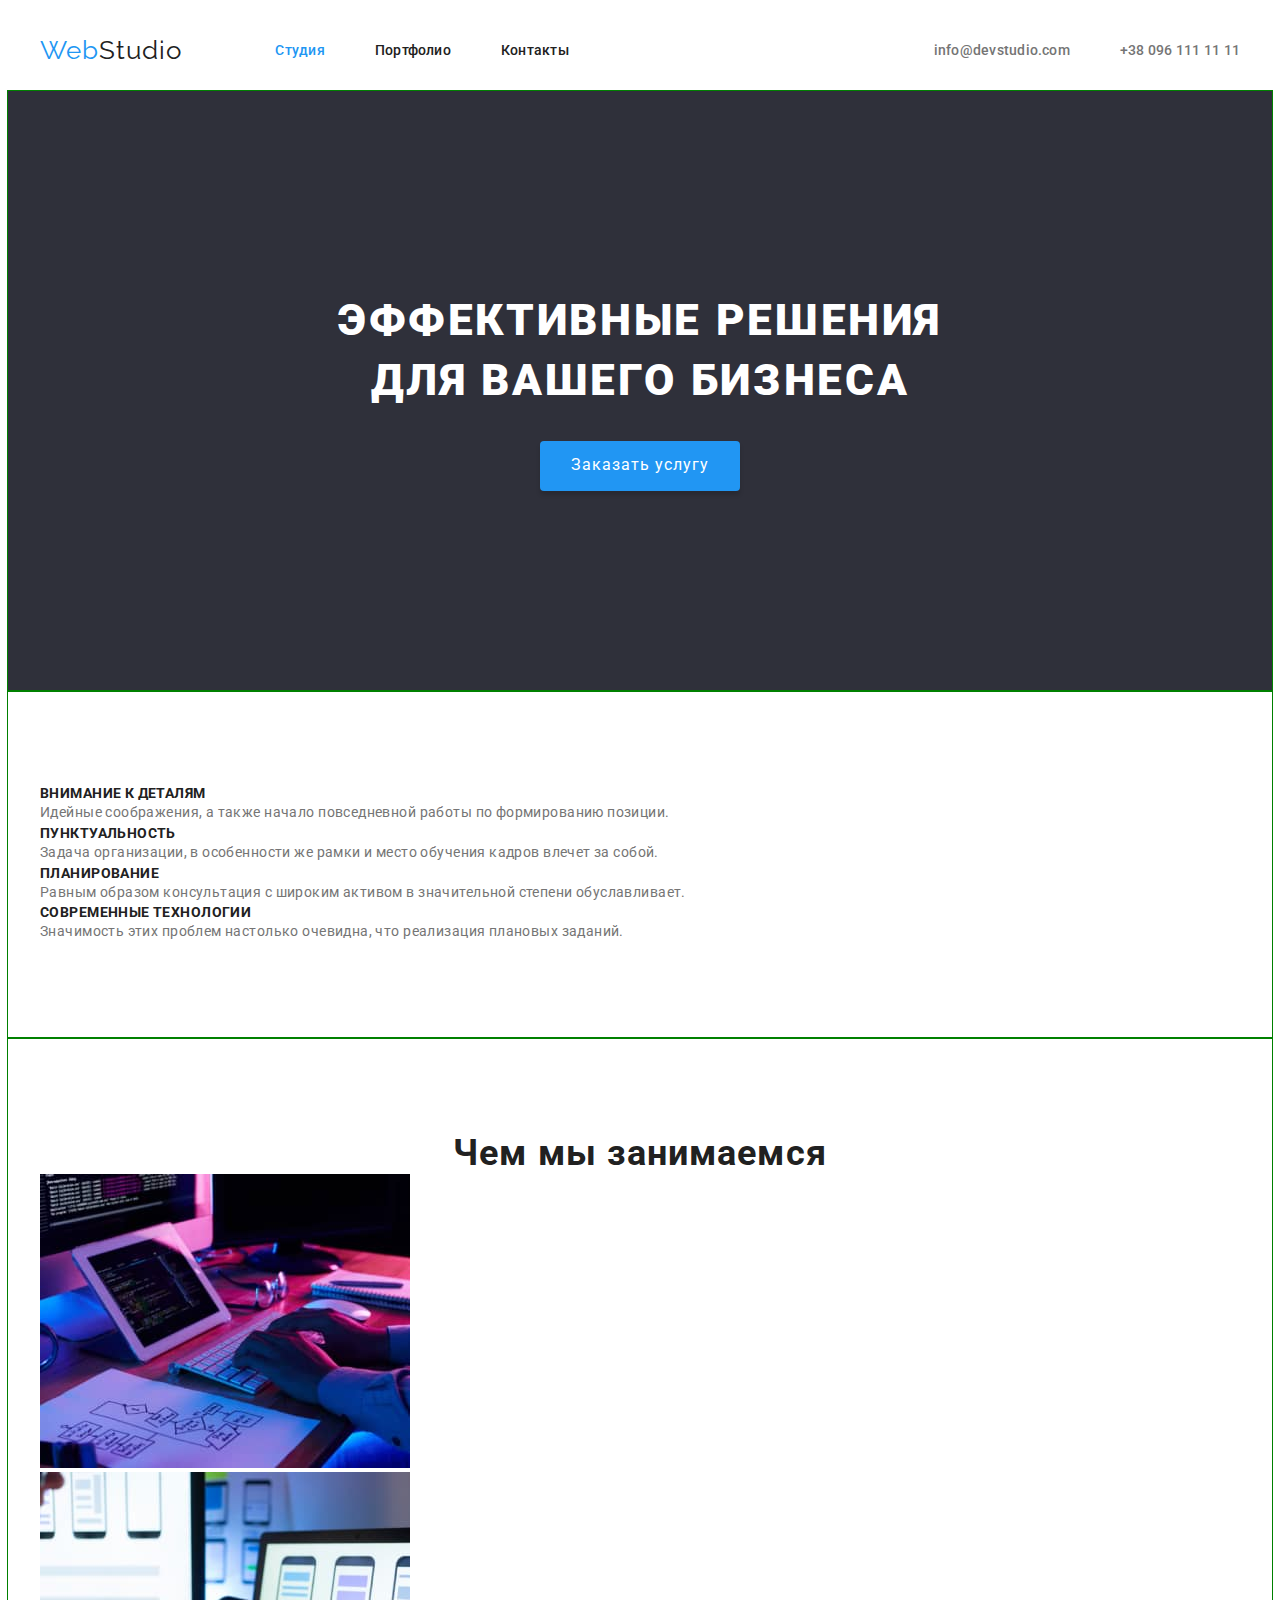
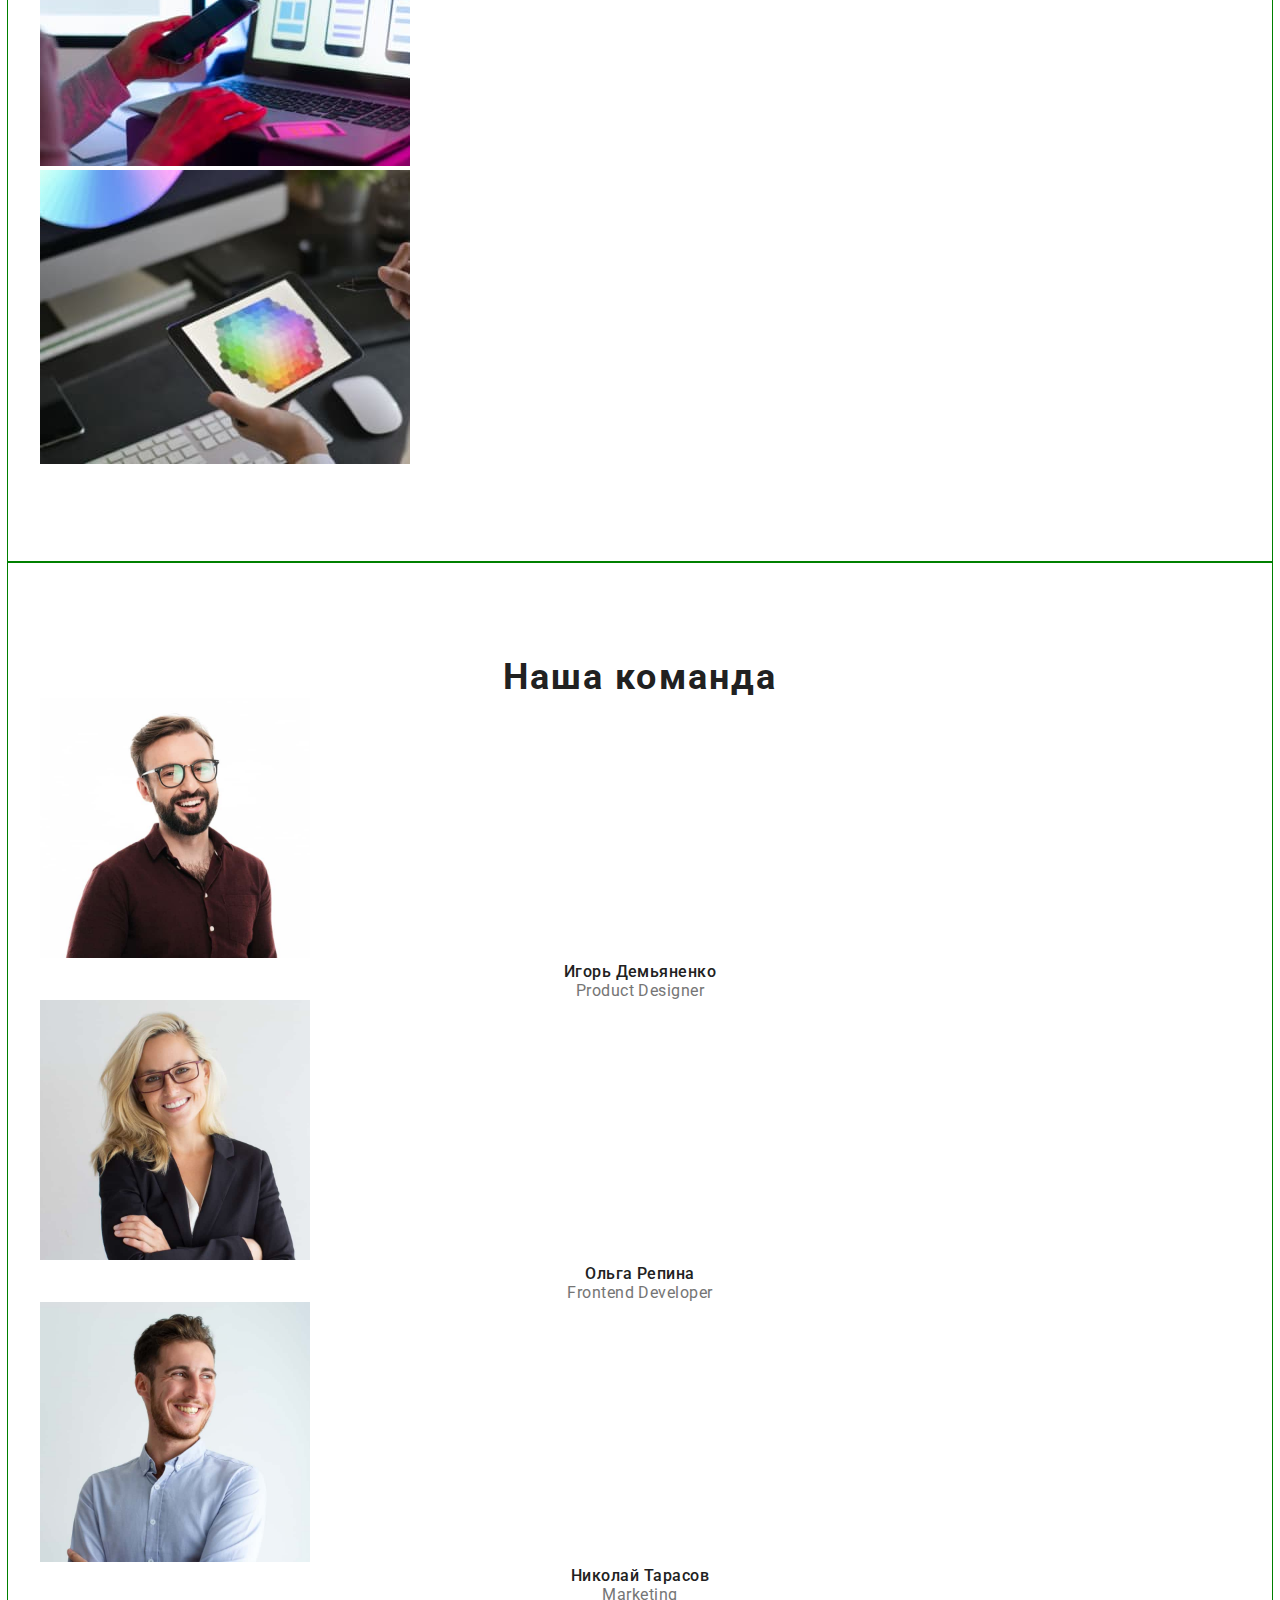
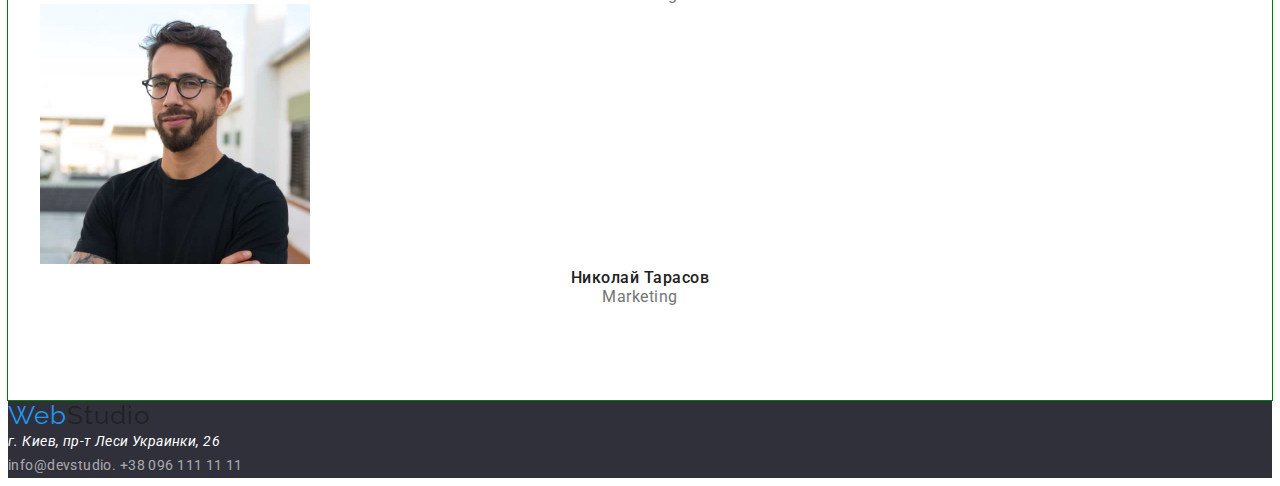
==== index.html @ 4e81f235 "позиционирует первые 2 секции" ====
<!DOCTYPE html>
<html lang="ru">
  <head>
    <meta charset="UTF-8" />
    <meta name="viewport" content="width=device-width, initial-scale=1.0" />
    <title>Document</title>
    <link rel="preconnect" href="https://fonts.googleapis.com" />
    <link rel="preconnect" href="https://fonts.gstatic.com" crossorigin />
    <link
      href="https://fonts.googleapis.com/css2?family=Montserrat:wght@400;700&family=Raleway:wght@700&family=Roboto:wght@700&display=swap"
      rel="stylesheet"
    />
     <link
      rel="stylesheet"
      href="https://cdnjs.cloudflare.com/ajax/libs/modern-normalize/1.1.0/modern-normalize.min.css"
      integrity="sha512-wpPYUAdjBVSE4KJnH1VR1HeZfpl1ub8YT/NKx4PuQ5NmX2tKuGu6U/JRp5y+Y8XG2tV+wKQpNHVUX03MfMFn9Q=="
      crossorigin="anonymous"
      referrerpolicy="no-referrer"
    />
    <link rel="stylesheet" href="./css/styles.css" />
  </head>
  <body>
    <!-- header -->
    <header>
      <div class="container header" >
        <a href="" class="logo"><span class="logo-accent">Web</span>Studio</a>
        <ul class="nav-list">
          <li class="nav-item">
            <a href="./index.html" class="nav-link current">Студия</a>
          </li>
          <li class="nav-item">
            <a href="./portfolio.html" class="nav-link">Портфолио</a>
          </li>
          <li class="nav-item"><a href="" class="nav-link">Контакты</a></li>
        </ul>
        <ul class="contacts-list">
          <li class="contacts-item">
            <a href="mailto:info@devstudio.com" class="header-link"
              >info@devstudio.com</a
            >
          </li>
          <li class="contacts-item">
            <a href="tel:+380961111111" class="header-link"
              >+38 096 111 11 11</a
            >
          </li>
        </ul>
      </div>
    </header>
    <!-- hero -->
    <main>
      <section class="section hero-section">
        <div class="container">
          <h1 class="hero-title">Эффективные решения <br> для вашего бизнеса</h1>
          <button type="button" class="hero-btn">Заказать услугу</button>
        </div>
      </section>
      <!-- advantages -->
      <section class="section advantages">
        <div class="container">
          <h2 hidden>Our advantages</h2>
          <ul class="advantages-list">
            <li class="advantages-item">
              <h3 class="advantages-title">Внимание к деталям</h3>
              <p class="advantages-text">
                Идейные соображения, а также начало повседневной работы по
                формированию позиции.
              </p>
            </li>
            <li class="advantages-item">
              <h3 class="advantages-title">Пунктуальность</h3>
              <p class="advantages-text">
                Задача организации, в особенности же рамки и место обучения
                кадров влечет за собой.
              </p>
            </li>
            <li class="advantages-item">
              <h3 class="advantages-title">Планирование</h3>
              <p class="advantages-text">
                Равным образом консультация с широким активом в значительной
                степени обуславливает.
              </p>
            </li>
            <li class="advantages-item">
              <h3 class="advantages-title">Современные технологии</h3>
              <p class="advantages-text">
                Значимость этих проблем настолько очевидна, что реализация
                плановых заданий.
              </p>
            </li>
          </ul>
        </div>
      </section>
      <!-- examples of work -->
      <section class="section work-work-examples">
        <div class="container">
          <h2 class="examples-title">Чем мы занимаемся</h2>
          <ul class="work-examples-list">
            <li class="work-examples-item">
              <img
                src="./images/box1.jpg"
                alt="рабочий стол с компъютером"
                class="examples-image"
                width="370"
              />
            </li>
            <li class="work-examples-item">
              <img
                src="./images/box2.jpg"
                alt="рабочий стол с ноутбуком"
                class="examples-image"
                width="370"
              />
            </li>
            <li class="work-examples-item">
              <img
                src="./images/box3.jpg"
                alt="рабочий стол с планшетом"
                class="examples-image"
                width="370"
              />
            </li>
          </ul>
        </div>
      </section>
      <!-- our team -->
      <section class="section team">
        <div class="container">
          <h2 class="team-title">Наша команда</h2>
          <ul class="team-list">
            <li class="team-member">
              <img src="./images/igor.jpg" alt="член команды" width="270" />
              <h3 class="member-name">Игорь Демьяненко</h3>
              <p class="member-position">Product Designer</p>
            </li>
            <li class="team-member">
              <img src="./images/olga.jpg" alt="член команды" width="270" />
              <h3 class="member-name">Ольга Репина</h3>
              <p class="member-position">Frontend Developer</p>
            </li>
            <li class="team-member">
              <img src="./images/nikolay.jpg" alt="член команды" width="270" />
              <h3 class="member-name">Николай Тарасов</h3>
              <p class="member-position">Marketing</p>
            </li>
            <li class="team-member">
              <img src="./images/mikhail.jpg" alt="член команды" width="270" />
              <h3 class="member-name">Николай Тарасов</h3>
              <p class="member-position">Marketing</p>
            </li>
          </ul>
        </div>
      </section>
    </main>
    <!-- footer -->
    <footer class="footer">
      <a href="" class="logo"><span class="logo-accent">Web</span>Studio </a>
      <address class="footer-address">
        г. Киев, пр-т Леси Украинки, 26 <br />
        <a href="mailto:info@devstudio.com" class="footer-mail"
          >info@devstudio.</a
        >
        <a href="tel:+380961111111" class="footer-tel">+38 096 111 11 11</a>
      </address>
    </footer>
  </body>
</html>
---- css/styles.css ----
:root {
  --text-primary: #757575;
  --text-title-color: #212121;
  --accent-color: #2196f3;
  --primary-white-color: #ffffff;

  --primary-font: "Roboto";
  --secondary-font: "Raleway";
}

body {
  font-family: "Roboto", sans-serif;
  background-color: #ffffff;
  color: var(--text-title-color);
}

h1,
h2,
h3,
h4,
h5,
h6,
p,
ul {
  margin: 0;
  padding: 0;
}

ul,
ol {
  list-style: none;
}

a {
  text-decoration: none;
}

.container {
  width: 1200px;
  margin-left: auto;
  margin-right: auto;
  padding-left: 15px;
  padding-right: 15px;
  /* outline: 1px solid tomato; */
}

.section {
  padding-top: 94px;
  padding-bottom: 94px;

  margin-left: auto;
  margin-right: auto;
  outline: 1px solid green;
}

button {
  cursor: pointer;
  border: none;
}

/* header */
.header {
  display: flex;
  align-items: center;
}

.logo {
  color: var(--text-title-color);
  font-family: var(--secondary-font);
  font-size: 26px;
  letter-spacing: 0.04em;
  margin-right: 93px;
}

.logo-accent {
  color: var(--accent-color);
}

.nav-list {
  display: flex;
}

.nav-item:not(:last-child) {
  margin-right: 50px;
}

.nav-item {
  padding-top: 32px;
  padding-bottom: 32px;
}

.nav-link,
.header-link {
  color: var(--text-title-color);
  font-size: 14px;
  font-weight: 500;
  line-height: normal;
  letter-spacing: 0.017em;
  padding-top: 32px;
  padding-bottom: 32px;
}

.nav-link:hover,
.nav-link:focus {
  color: var(--accent-color);
}

.nav-link.current {
  color: var(--accent-color);
}

.header-link:hover,
.header-link:focus {
  color: var(--accent-color);
}

.header-link {
  color: var(--text-primary);
}

.contacts-list {
  display: flex;
  margin-left: auto;
}

.contacts-item:not(:last-child) {
  margin-right: 50px;
}

.contacts-item {
  padding-top: 32px;
  padding-bottom: 32px;
}

/* HERO */
.hero-section {
  background-color: #2f303a;
  text-align: center;
  padding: 200px 0;
}

.hero-btn {
  color: var(--primary-white-color);
  border-radius: 4px;
  background-color: var(--accent-color);
  box-shadow: 0px 4px 4px 0px rgba(0, 0, 0, 0.15);


  text-align: center;
  font-family: Roboto;
  font-size: 16px;
  line-height: 1.8;
  letter-spacing: 0.06em;
  min-width: 200px;
  min-height: 50px;
}

.hero-title {
  color: var(--primary-white-color);
  text-align: center;
  font-size: 44px;
  font-weight: 900;
  line-height: 1.36;
  letter-spacing: 0.06em;
  text-transform: uppercase;
  margin-bottom: 30px;
}
/* advantages */

.advantages-title {
  color: var(--text-title-color);
  font-size: 14px;
  line-height: normal;
  letter-spacing: 0.03em;
  text-transform: uppercase;
}

.advantages-text {
  color: var(--text-primary);
  font-size: 14px;
  line-height: 1.71; /* 171.429% */
  letter-spacing: 0.03em;
}

/* examples of work */

.examples-title {
  color: var(--text-title-color);
  text-align: center;
  font-size: 36px;
  font-weight: 700;
  line-height: normal;
  letter-spacing: 1.08px;
}
/* our team */

.team-title {
  color: var(--text-title-color);
  text-align: center;
  font-size: 36px;
  line-height: normal;
  letter-spacing: 0.06em;
}

.member-name {
  color: var(--text-title-color);
  text-align: center;
  font-size: 16px;
  font-weight: 500;
  line-height: normal;
  letter-spacing: 0.03em;
}

.member-position {
  color: var(--text-primary);
  text-align: center;
  font-size: 16px;
  font-weight: 400;
  line-height: normal;
  letter-spacing: 0.03em;
}

/* footer */
.footer {
  background-color: #2f303a;
}

.footer-address {
  color: var(--primary-white-color);
  font-size: 14px;
  line-height: 1.71; /* 171.429% */
  letter-spacing: 0.03em;
}

.footer-mail,
.footer-tel {
  color: rgba(255, 255, 255, 0.6);
  font-size: 14px;
  font-style: normal;
  font-weight: 400;
  line-height: 1.71; /* 171.429% */
  letter-spacing: 0.03em;
}

/* !!!!!!!!!PORTFOLIO!!!!!!!!! */

.filter-btn {
  color: var(--text-title-color);
  border-radius: 4px;
  text-align: center;
  font-family: Roboto;
  font-size: 16px;
  font-style: normal;
  font-weight: 500;
  line-height: 1.62; /* 162.5% */
  letter-spacing: 0.03em;
}

.filter-btn:hover,
.filter-btn:focus {
  color: var(--primary-white-color);
  background-color: var(--accent-color);
}

.product-title {
  color: var(--text-title-color);
  font-size: 18px;
  line-height: 2; /* 200% */
  letter-spacing: 0.06em;
}

.product-text {
  color: var(--text-primary);
  font-size: 16px;
  line-height: 1.87; /* 187.5% */
  letter-spacing: 0.03em;
}
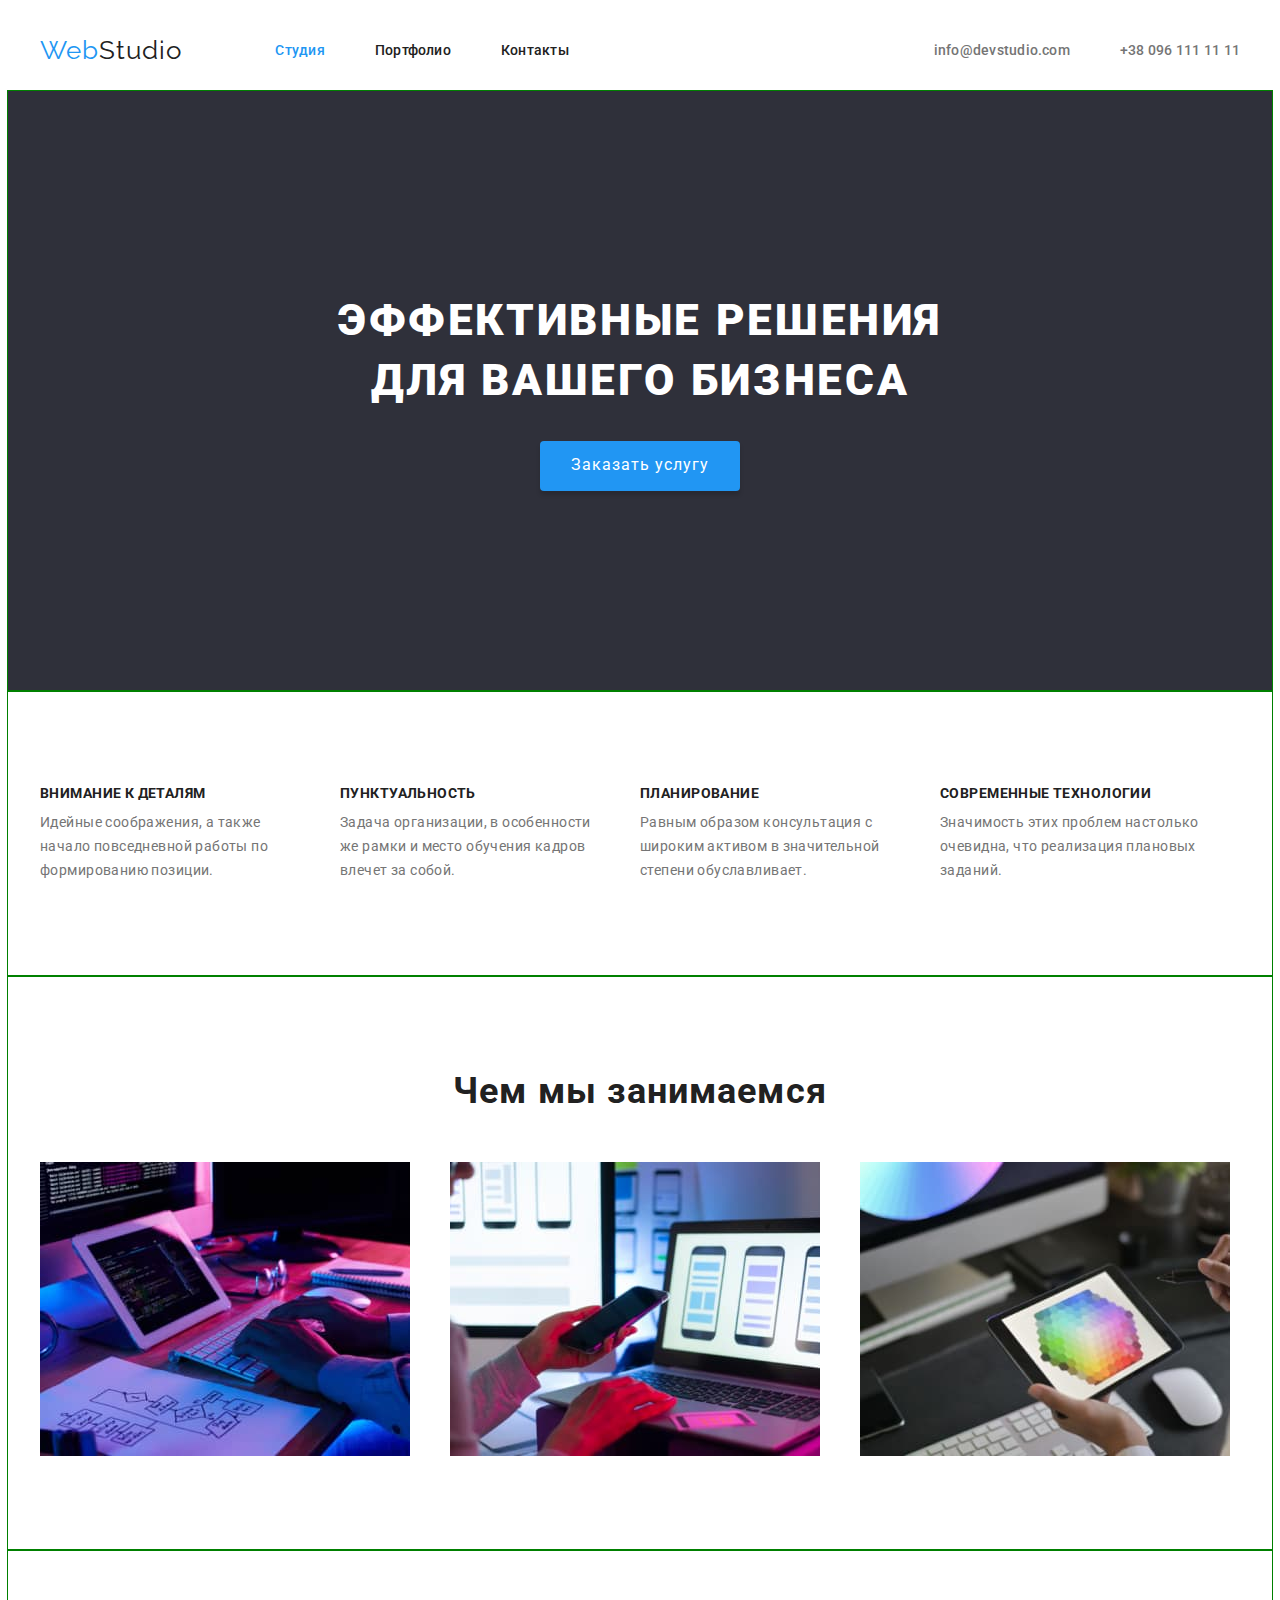
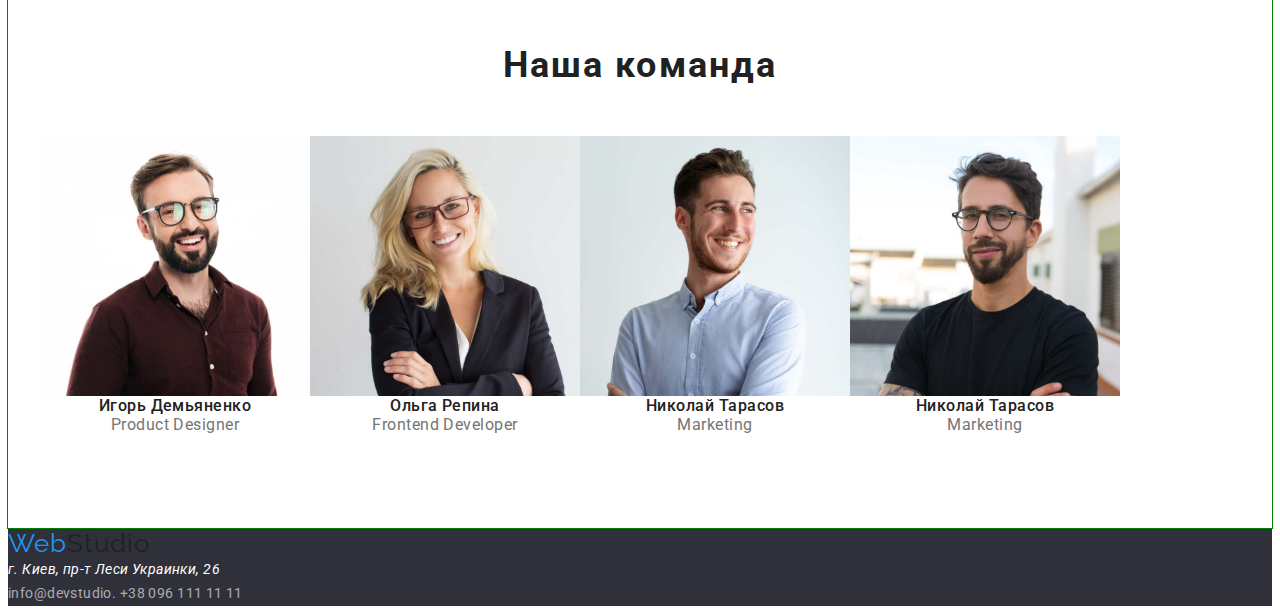
==== commit fdd258f3: "стилизирует секцию преимуществ и чем мі занимаемся" ====
--- a/index.html
+++ b/index.html
@@ -7,10 +7,10 @@
     <link rel="preconnect" href="https://fonts.googleapis.com" />
     <link rel="preconnect" href="https://fonts.gstatic.com" crossorigin />
     <link
-      href="https://fonts.googleapis.com/css2?family=Montserrat:wght@400;700&family=Raleway:wght@700&family=Roboto:wght@700&display=swap"
+      href="https://fonts.googleapis.com/css2?family=Raleway:wght@700&family=Roboto:wght@400;500;700;900&display=swap"
       rel="stylesheet"
     />
-     <link
+    <link
       rel="stylesheet"
       href="https://cdnjs.cloudflare.com/ajax/libs/modern-normalize/1.1.0/modern-normalize.min.css"
       integrity="sha512-wpPYUAdjBVSE4KJnH1VR1HeZfpl1ub8YT/NKx4PuQ5NmX2tKuGu6U/JRp5y+Y8XG2tV+wKQpNHVUX03MfMFn9Q=="
@@ -22,7 +22,7 @@
   <body>
     <!-- header -->
     <header>
-      <div class="container header" >
+      <div class="container header">
         <a href="" class="logo"><span class="logo-accent">Web</span>Studio</a>
         <ul class="nav-list">
           <li class="nav-item">
@@ -51,7 +51,10 @@
     <main>
       <section class="section hero-section">
         <div class="container">
-          <h1 class="hero-title">Эффективные решения <br> для вашего бизнеса</h1>
+          <h1 class="hero-title">
+            Эффективные решения <br />
+            для вашего бизнеса
+          </h1>
           <button type="button" class="hero-btn">Заказать услугу</button>
         </div>
       </section>
--- a/css/styles.css
+++ b/css/styles.css
@@ -6,6 +6,8 @@
 
   --primary-font: "Roboto";
   --secondary-font: "Raleway";
+
+  --sat-gap: 30px;
 }
 
 body {
@@ -58,6 +60,11 @@
   border: none;
 }
 
+img {
+  display: block;
+  max-width: 100%;
+}
+
 /* header */
 .header {
   display: flex;
@@ -167,12 +174,27 @@
 }
 /* advantages */
 
+.advantages-list{
+  display: flex;
+}
+
+.advantages-item {
+  max-width: 270px;
+}
+
+.advantages-item:not(:last-child) {
+  margin-right: 30px;
+}
+
+
+
 .advantages-title {
   color: var(--text-title-color);
   font-size: 14px;
   line-height: normal;
   letter-spacing: 0.03em;
   text-transform: uppercase;
+  margin-bottom: 10px;
 }
 
 .advantages-text {
@@ -184,22 +206,41 @@
 
 /* examples of work */
 
+.work-examples-list {
+  display: flex;
+  margin-right:calc(-1* var(--sat-gap));
+  margin-top:calc(-1* var(--sat-gap));
+}
+
 .examples-title {
   color: var(--text-title-color);
   text-align: center;
   font-size: 36px;
   font-weight: 700;
   line-height: normal;
-  letter-spacing: 1.08px;
+  letter-spacing: 0.03em;
+  margin-bottom: 50px;
+}
+
+.work-examples-item {
+  flex-basis: calc(100% / 3 - var(--sat-gap));
+  margin-right: var(--sat-gap);
+  margin-top: var(--sat-gap);
 }
 /* our team */
 
+.team-list {
+  display: flex;
+}
+
 .team-title {
   color: var(--text-title-color);
   text-align: center;
   font-size: 36px;
   line-height: normal;
   letter-spacing: 0.06em;
+
+  margin-bottom: 50px;
 }
 
 .member-name {
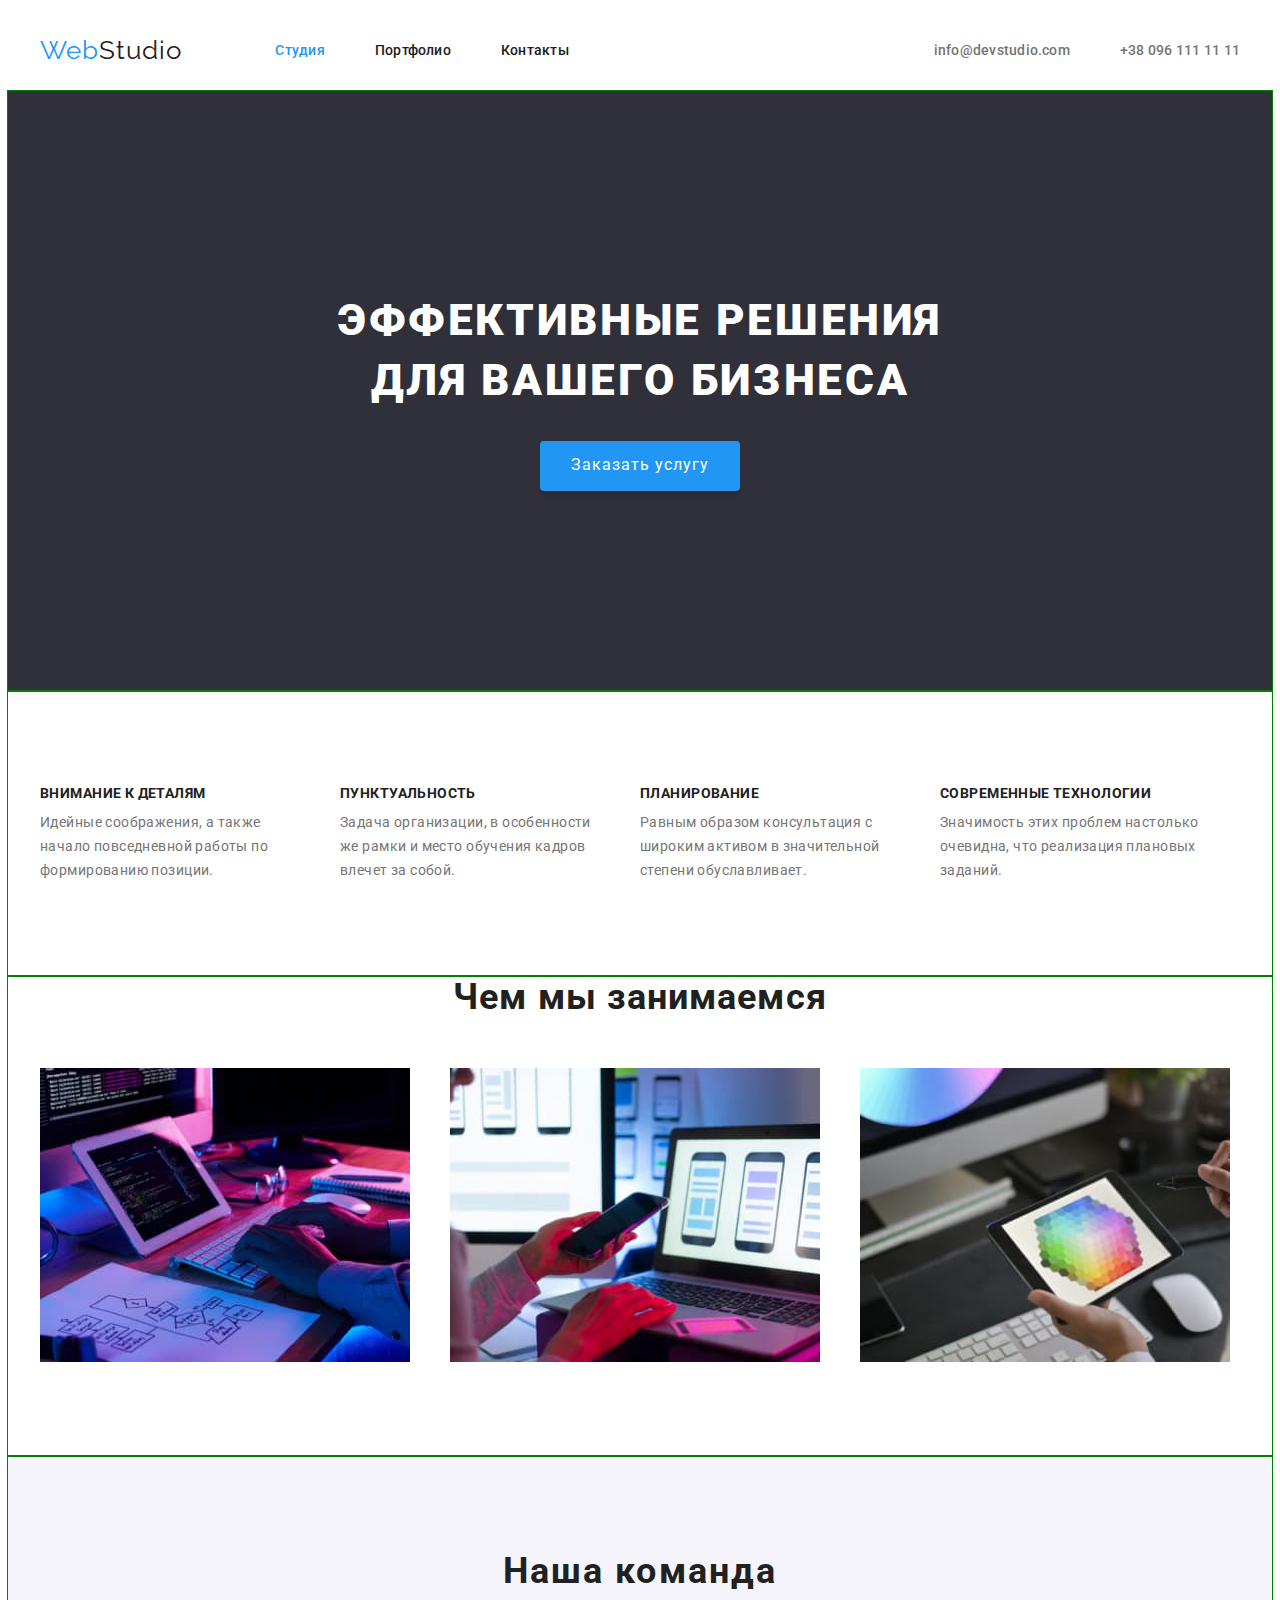
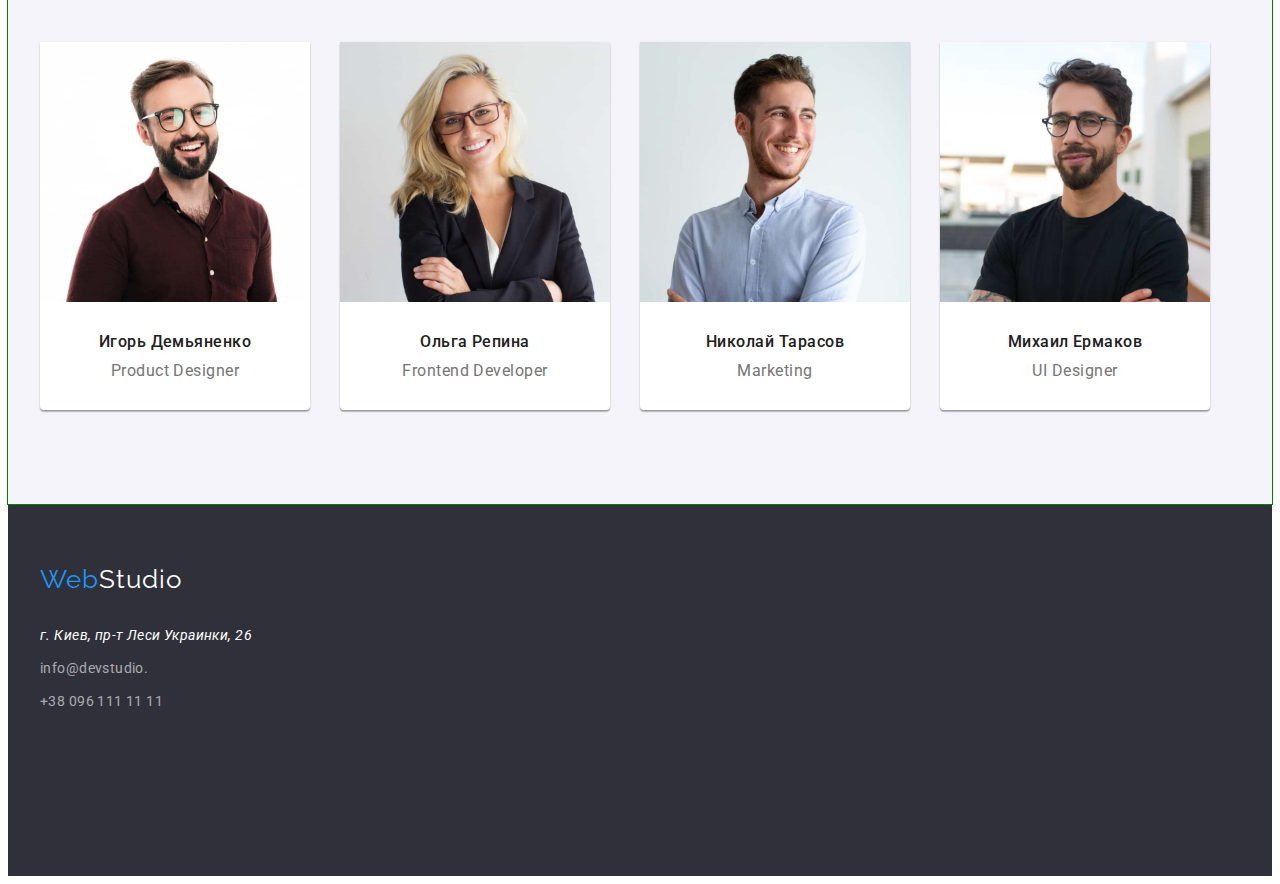
==== commit 1735d8a3: "позиционирует елементы страници портфолио" ====
--- a/index.html
+++ b/index.html
@@ -95,7 +95,7 @@
         </div>
       </section>
       <!-- examples of work -->
-      <section class="section work-work-examples">
+      <section class="section work-examples">
         <div class="container">
           <h2 class="examples-title">Чем мы занимаемся</h2>
           <ul class="work-examples-list">
@@ -132,24 +132,52 @@
           <h2 class="team-title">Наша команда</h2>
           <ul class="team-list">
             <li class="team-member">
-              <img src="./images/igor.jpg" alt="член команды" width="270" />
-              <h3 class="member-name">Игорь Демьяненко</h3>
-              <p class="member-position">Product Designer</p>
-            </li>
-            <li class="team-member">
-              <img src="./images/olga.jpg" alt="член команды" width="270" />
-              <h3 class="member-name">Ольга Репина</h3>
-              <p class="member-position">Frontend Developer</p>
-            </li>
-            <li class="team-member">
-              <img src="./images/nikolay.jpg" alt="член команды" width="270" />
-              <h3 class="member-name">Николай Тарасов</h3>
-              <p class="member-position">Marketing</p>
-            </li>
-            <li class="team-member">
-              <img src="./images/mikhail.jpg" alt="член команды" width="270" />
-              <h3 class="member-name">Николай Тарасов</h3>
-              <p class="member-position">Marketing</p>
+              <article class="card">
+                <div class="card-thumb">
+                  <img src="./images/igor.jpg" alt="член команды" width="270" />
+                </div>
+                <div class="member-container">
+                  <h3 class="member-name">Игорь Демьяненко</h3>
+                  <p class="member-position">Product Designer</p>
+                </div>
+              </article>
+            </li>
+            <li class="team-member">
+              <article class="card">
+                <div class="card-thumb">
+                  <img src="./images/olga.jpg" alt="член команды" width="270" />
+                </div>
+                <div class="member-container">
+                  <h3 class="member-name">Ольга Репина</h3>
+                  <p class="member-position">Frontend Developer</p>
+                </div>
+              </article>
+            </li>
+            <li class="team-member">
+              <article class="card">
+                <div class="card-thumb">
+                  <img
+                    src="./images/nikolay.jpg"
+                    alt="член команды"
+                    width="270"
+                  />
+                </div>
+                <div class="member-container">
+                  <h3 class="member-name">Николай Тарасов</h3>
+                  <p class="member-position">Marketing</p>
+                </div>
+              </article>
+            </li>
+            <li class="team-member">
+              <article class="card">
+                <div class="card-thumb">
+                  <img src="./images/mikhail.jpg" alt="член команды" width="270" />
+                </div>
+                <div class="member-container">
+                  <h3 class="member-name">Михаил Ермаков</h3>
+                  <p class="member-position">UI Designer</p>
+                </div>
+              </article>
             </li>
           </ul>
         </div>
@@ -157,14 +185,18 @@
     </main>
     <!-- footer -->
     <footer class="footer">
-      <a href="" class="logo"><span class="logo-accent">Web</span>Studio </a>
+      <div class="container">
+      <a href="" class="logo"><span class="logo-accent">Web</span><span class="logo-accent-footer">Studio</span> </a>
       <address class="footer-address">
+        <div class="footer-address-container">
         г. Киев, пр-т Леси Украинки, 26 <br />
         <a href="mailto:info@devstudio.com" class="footer-mail"
           >info@devstudio.</a
         >
         <a href="tel:+380961111111" class="footer-tel">+38 096 111 11 11</a>
+      </div>
       </address>
+    </div>
     </footer>
   </body>
 </html>
--- a/css/styles.css
+++ b/css/styles.css
@@ -152,7 +152,6 @@
   background-color: var(--accent-color);
   box-shadow: 0px 4px 4px 0px rgba(0, 0, 0, 0.15);
 
-
   text-align: center;
   font-family: Roboto;
   font-size: 16px;
@@ -174,7 +173,7 @@
 }
 /* advantages */
 
-.advantages-list{
+.advantages-list {
   display: flex;
 }
 
@@ -186,8 +185,6 @@
   margin-right: 30px;
 }
 
-
-
 .advantages-title {
   color: var(--text-title-color);
   font-size: 14px;
@@ -206,10 +203,14 @@
 
 /* examples of work */
 
+.work-examples {
+  padding-top: 0;
+}
+
 .work-examples-list {
   display: flex;
-  margin-right:calc(-1* var(--sat-gap));
-  margin-top:calc(-1* var(--sat-gap));
+  margin-right: calc(-1 * var(--sat-gap));
+  margin-top: calc(-1 * var(--sat-gap));
 }
 
 .examples-title {
@@ -229,40 +230,66 @@
 }
 /* our team */
 
+.team {
+  background: #f5f4fa;
+}
+
+.team-title {
+  color: var(--text-title-color);
+  text-align: center;
+  font-size: 36px;
+  line-height: normal;
+  letter-spacing: 0.06em;
+
+  margin-bottom: 50px;
+}
+
 .team-list {
   display: flex;
 }
 
-.team-title {
-  color: var(--text-title-color);
-  text-align: center;
-  font-size: 36px;
-  line-height: normal;
-  letter-spacing: 0.06em;
-
-  margin-bottom: 50px;
+.team-member:not(:last-child) {
+  margin-right: 30px;
+}
+
+.card {
+  width: 270px;
+  min-height: 368px;
+  border-radius: 0px 0px 4px 4px;
+  background: var(--primary-white-color);
+  box-shadow: 0px 2px 1px 0px rgba(0, 0, 0, 0.2),
+    0px 1px 1px 0px rgba(0, 0, 0, 0.14), 0px 1px 3px 0px rgba(0, 0, 0, 0.12);
+}
+
+.member-container {
+  padding-top: 30px;
+  padding-bottom: 30px;
 }
 
 .member-name {
-  color: var(--text-title-color);
-  text-align: center;
   font-size: 16px;
   font-weight: 500;
   line-height: normal;
   letter-spacing: 0.03em;
+  margin-bottom: 10px;
+  text-align: center;
+  color: var(--text-title-color);
 }
 
 .member-position {
+  font-size: 16px;
+  font-weight: 400;
+  line-height: normal;
+  letter-spacing: 0.03em;
+  text-align: center;
   color: var(--text-primary);
-  text-align: center;
-  font-size: 16px;
-  font-weight: 400;
-  line-height: normal;
-  letter-spacing: 0.03em;
 }
 
 /* footer */
 .footer {
+  height: 252px;
+  padding-top: 60px;
+  padding-bottom: 60px;
   background-color: #2f303a;
 }
 
@@ -271,6 +298,16 @@
   font-size: 14px;
   line-height: 1.71; /* 171.429% */
   letter-spacing: 0.03em;
+  margin-top: 30px;
+}
+
+.logo-accent-footer {
+  color: var(--primary-white-color);
+}
+
+.footer-address-container {
+  display: flex;
+  flex-direction: column;
 }
 
 .footer-mail,
@@ -281,9 +318,23 @@
   font-weight: 400;
   line-height: 1.71; /* 171.429% */
   letter-spacing: 0.03em;
+  margin-top: 9px;
 }
 
 /* !!!!!!!!!PORTFOLIO!!!!!!!!! */
+
+.filter-btn-list {
+  display: flex;
+  justify-content: center;
+}
+
+.filter-btn {
+  padding: 6px 22px;
+}
+
+.filter-btn-item:not(:last-child) {
+  margin-right: 8px;
+}
 
 .filter-btn {
   color: var(--text-title-color);
@@ -303,6 +354,33 @@
   background-color: var(--accent-color);
 }
 
+/* !!!!!!!product of work!!!!!!! */
+
+.section-product-work {
+  padding-top: 0;
+}
+
+.product-list {
+  display: flex;
+  flex-wrap: wrap;
+  margin-right: calc(-1 * var(--sat-gap));
+  margin-bottom: calc(-1 * var(--sat-gap));
+}
+
+.product-item {
+  flex-basis: calc(100% / 3 - var(--sat-gap));
+  margin-right: var(--sat-gap);
+  margin-top: var(--sat-gap);
+  min-height: 404px;
+  width: 370px;
+  border: 1px solid #eee;
+  background: var(--primary-white-color);
+}
+
+.product-text-container {
+  padding: 20px 24px;
+}
+
 .product-title {
   color: var(--text-title-color);
   font-size: 18px;
